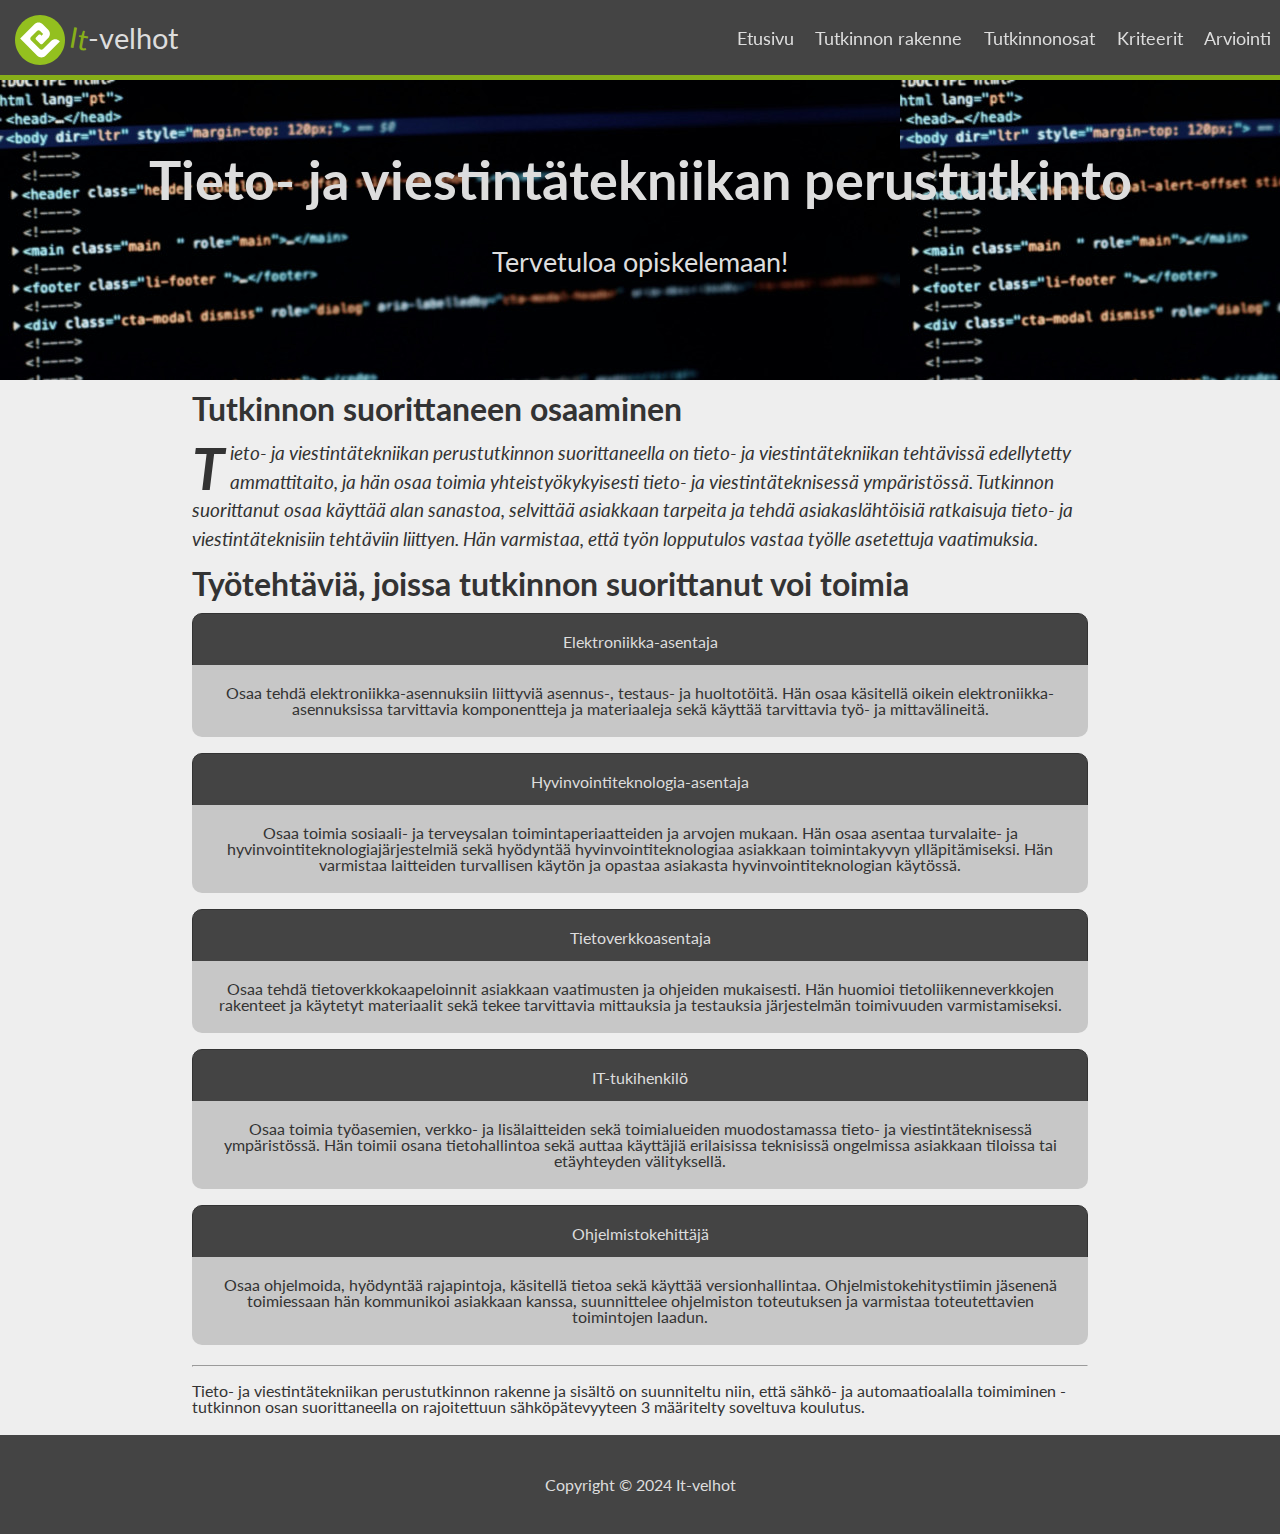
==== html/index.html @ d4f1b91a "imgs & 2 new pages" ====
<!DOCTYPE html>
<html lang="fi">
<head>
    <meta charset="UTF-8">
    <meta name="viewport" content="width=device-width, initial-scale=1.0">
    <title>Etusivu</title>
    <link rel="stylesheet" href="./css/style.css">
</head>
<body>
  <header>
    <div class="logo">
      <img src="./img/esedu.svg" alt="Logo">
      <span class="v-center"><span class="highlight">It</span>-velhot</span>
    </div>
    <nav class="v-center h-right">
      <a href="index.html">Etusivu</a>
      <a href="tutkinnon-muodostuminen.html">Tutkinnon rakenne</a>
      <a href="tutkinnonosat.html">Tutkinnonosat</a>
      <a href="kriteerit.html">Kriteerit</a>
      <a href="osaamisen-arviointi.html">Arviointi</a>
    </nav>
  </header>

  <main>

    <section class="showcase">
      <h1>Tieto- ja viestintätekniikan perustutkinto</h1>
      <p>Tervetuloa opiskelemaan!</p>
    </section>

    <section class="content">
      <h1>Tutkinnon suorittaneen osaaminen</h1>
      <p class="ingressi">Tieto- ja viestintätekniikan perustutkinnon suorittaneella on tieto- ja viestintätekniikan tehtävissä edellytetty ammattitaito, ja hän osaa toimia yhteistyökykyisesti tieto- ja viestintäteknisessä ympäristössä. Tutkinnon suorittanut osaa käyttää alan sanastoa, selvittää asiakkaan tarpeita ja tehdä asiakaslähtöisiä ratkaisuja tieto- ja viestintäteknisiin tehtäviin liittyen. Hän varmistaa, että työn lopputulos vastaa työlle asetettuja vaatimuksia.</p>
    </section>

    <section class="tutkinnot">
      <h1>Työtehtäviä, joissa tutkinnon suorittanut voi toimia</h1>
      </a>
      <a href="#">Elektroniikka-asentaja</a>
      <p>Osaa tehdä elektroniikka-asennuksiin liittyviä asennus-, testaus- ja huoltotöitä. Hän osaa käsitellä oikein elektroniikka-asennuksissa tarvittavia komponentteja ja materiaaleja sekä käyttää tarvittavia työ- ja mittavälineitä.</p>
      <a href="#">Hyvinvointiteknologia-asentaja</a>
      <p>Osaa toimia sosiaali- ja terveysalan toimintaperiaatteiden ja arvojen mukaan. Hän osaa asentaa turvalaite- ja hyvinvointiteknologiajärjestelmiä sekä hyödyntää hyvinvointiteknologiaa asiakkaan toimintakyvyn ylläpitämiseksi. Hän varmistaa laitteiden turvallisen käytön ja opastaa asiakasta hyvinvointiteknologian käytössä.</p>
      <a href="#">Tietoverkkoasentaja</a>
      <p>Osaa tehdä tietoverkkokaapeloinnit asiakkaan vaatimusten ja ohjeiden mukaisesti. Hän huomioi tietoliikenneverkkojen rakenteet ja käytetyt materiaalit sekä tekee tarvittavia mittauksia ja testauksia järjestelmän toimivuuden varmistamiseksi.</p>
      <a href="#">IT-tukihenkilö</a>
      <p>Osaa toimia työasemien, verkko- ja lisälaitteiden sekä toimialueiden muodostamassa tieto- ja viestintäteknisessä ympäristössä. Hän toimii osana tietohallintoa sekä auttaa käyttäjiä erilaisissa teknisissä ongelmissa asiakkaan tiloissa tai etäyhteyden välityksellä.</p>
      <a href="#">Ohjelmistokehittäjä</a>
      <p>Osaa ohjelmoida, hyödyntää rajapintoja, käsitellä tietoa sekä käyttää versionhallintaa. Ohjelmistokehitystiimin jäsenenä toimiessaan hän kommunikoi asiakkaan kanssa, suunnittelee ohjelmiston toteutuksen ja varmistaa toteutettavien toimintojen laadun.</p>
    </section>

    <section>
      <hr>
      <p>Tieto- ja viestintätekniikan perustutkinnon rakenne ja sisältö on suunniteltu niin, että sähkö- ja automaatioalalla toimiminen -tutkinnon osan suorittaneella on rajoitettuun sähköpätevyyteen 3 määritelty soveltuva koulutus.</p>
    </section>

  </main>

  <footer>
    <div class="logo">
      Copyright &copy; 2024 <span>It-velhot</span>
    </div>
  </footer>

</body>
</html>
---- html/css/style.css ----
/* Projektin tyylit */
@import url('https://fonts.googleapis.com/css2?family=Lato:ital,wght@0,100;0,300;0,400;0,700;0,900;1,100;1,300;1,400;1,700;1,900&display=swap');

:root {
    --teksti: #333333;
    --tausta: #eeeeee;
    --teksti-vaalea: #dddddd;
    --bg-dark: #444444;
    --bg-cell1: #C7C7C7;
    --bg-cell2: #DDDDDD;
    --highlight: #87af19;
}

* {
    box-sizing: border-box;
}

/* Yleiskäyttöisiä tyylejä */

/* Vertikaalista keskittämistä */
.v-center {
    position: absolute;
    transform: translateY(-50%);
    top: 50%;
}

/* Horisontaalinen oikea tasaus */
.h-right {
    position: absolute;
    right: 0;

}

/* Highlight */
.highlight {
    color: var(--highlight);
    display: inline-block;
    transform: rotate(10deg);
}

body {
    margin: 0;
    padding: 0;
    font-family: 'Lato', sans-serif;
    background-color: var(--tausta);
    color: var(--teksti);
}

/* Header */
header {
    z-index: 1;
    background-color: var(--bg-dark);
    color: var(--teksti-vaalea);
    padding: 10px;
    height: 80px;
    position: fixed;
    width: 100%;
    top: 0;
    border-bottom: var(--highlight) solid 5px;
}

header .logo {
    float: left;
    font-size: 1.8em;
}

header .logo img {
    height: 60px;
    padding: 5px;
    display: block;
    float: left;
}


header nav a {
    display: inline-block;
    font-size: 1.1em;
    color: var(--teksti-vaalea);
    text-decoration: none;
    padding: 30px 0.5em;
}

header nav a:hover{
    color: var(--teksti);
    background-color: var(--highlight);
}

.ingressi {
    font-size: 1.2em;
    font-style: italic;
    line-height: 1.5em;
}

.ingressi::first-letter {
    float: left;
    font-size: 3em;
    line-height: 1em;
    font-weight: bold;
    margin-right: 0.1em;
}

/* main-lohkon tyylit */
main {
    font-size: 1em;
    line-height: 1em;
    padding-top: 80px;

}

/* section-lohkon tyylit */

section {
    max-width: 900px;
    width: 70%;
    margin: 20px auto;
}

/* showcase */
.showcase {
    background-image: url("../img/screenofcode.jpg");
    color: var(--teksti-vaalea);
    width: 100%;
    max-width: 100%;
    padding: 40px 0;
    text-align: center;
    margin: 0 auto;
    height: 300px;
    font-size: 1.7em;
    line-height: 1.7em;
}

/* Ammattitaitovaatimukset */
.ammattitaitovaatimukset {
    padding: 0px 50px;
    margin-bottom: 60px
}

.ammattitaitovaatimukset > li {
    list-style-type: none;
}

.ammattitaitovaatimukset > li > ul {
    border-left: var(--highlight) solid 5px;
}

.ammattitaitovaatimukset > li > ul > li {
    padding: 1px;
    list-style-type: square;
}

.jarjestysnumero {
    text-align: right;
    font-size: 0.7em;
}

/* Tutkinnot */
.tutkinnot a{
    display: block;
    width: 100%;
    text-align: center;
    text-decoration: none;
    background-color: var(--bg-dark);
    color: var(--teksti-vaalea);
    border: 1px solid var(--teksti);
    padding: 20px;
    margin: 10px 0;
    border-radius: 10px 10px 0px 0px;
}

.tutkinnot a:hover{
    color: var(--teksti);
    background-color: var(--highlight);
}

.tutkinnot p {
    background-color:var(--bg-cell1);
    text-align: center;
    padding: 20px;
    margin-block-start: -1em;
    border-radius: 0px 0px 10px 10px;
}

footer {
    background-color: var(--bg-dark);
    color: var(--teksti-vaalea);
    padding: 40px;
    text-align: center;
}

/* tablen tyylit */
.taulukko { 
    border-spacing: 0.2em 0.4em;
}

th {
    transform: rotate(-10deg);
    background-color: var(--highlight);
    color: var(--teksti-vaalea);
    font-size: 1.2em;
    width: 150px;
    height: 50px;
    padding: 10px;
    border: 3px solid #a8ce40;
    border-radius: 70px;
    border-end-start-radius: 10px;
    border-start-end-radius: 10px;
}

tbody td { 
    margin-left: 40px;
    display: block;
    max-height: 200px;
    padding: 1em 2em;
    border-radius: 20px;
    background-color: var(--bg-cell1);
}

.taulukko > tbody > tr {
    border-left: var(--highlight) solid 10px;
    display: block;
    padding: 15px 0px;
}

.taulukko > tbody td:nth-child(even) {
    background-color: var(--bg-cell2);
  }
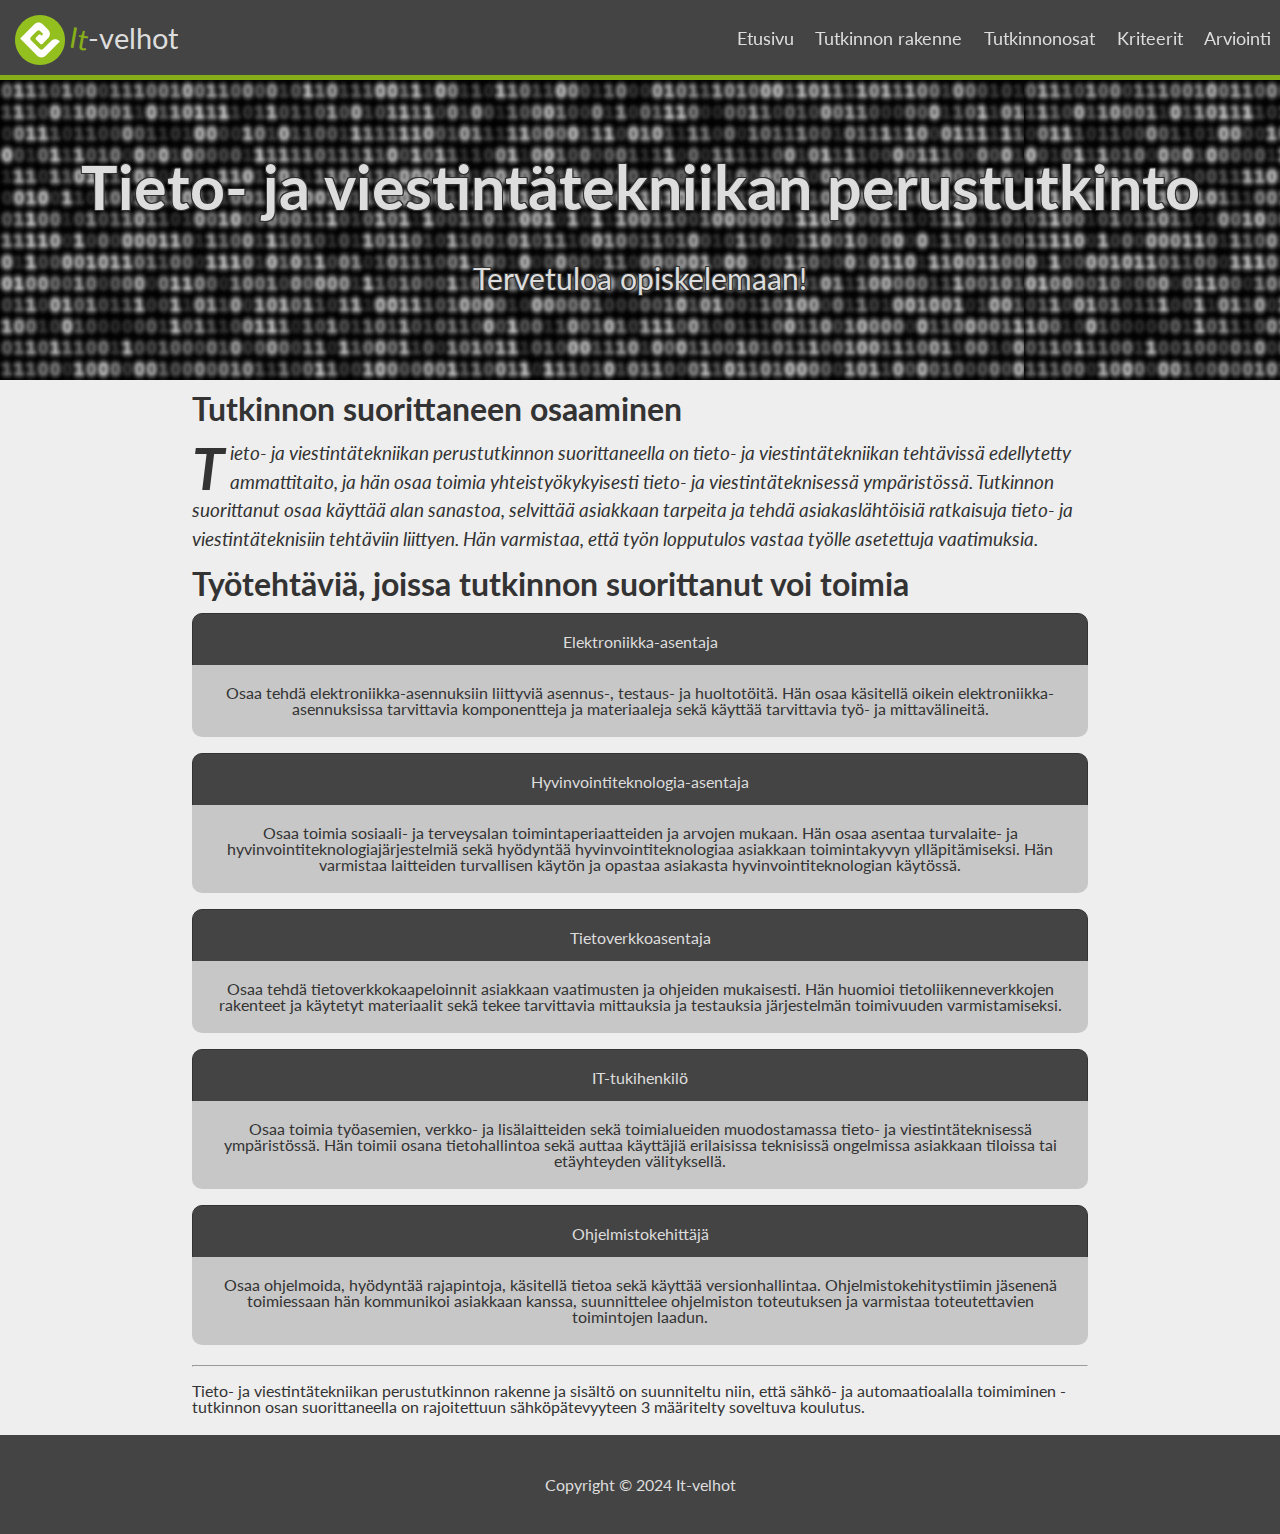
==== commit 619ee0b2: "finishing touches" ====
--- a/html/index.html
+++ b/html/index.html
@@ -35,7 +35,6 @@
 
     <section class="tutkinnot">
       <h1>Työtehtäviä, joissa tutkinnon suorittanut voi toimia</h1>
-      </a>
       <a href="#">Elektroniikka-asentaja</a>
       <p>Osaa tehdä elektroniikka-asennuksiin liittyviä asennus-, testaus- ja huoltotöitä. Hän osaa käsitellä oikein elektroniikka-asennuksissa tarvittavia komponentteja ja materiaaleja sekä käyttää tarvittavia työ- ja mittavälineitä.</p>
       <a href="#">Hyvinvointiteknologia-asentaja</a>
--- a/html/css/style.css
+++ b/html/css/style.css
@@ -117,7 +117,7 @@
 
 /* showcase */
 .showcase {
-    background-image: url("../img/screenofcode.jpg");
+    background-image: url("../img/binary.jpg");
     color: var(--teksti-vaalea);
     width: 100%;
     max-width: 100%;
@@ -125,8 +125,17 @@
     text-align: center;
     margin: 0 auto;
     height: 300px;
-    font-size: 1.7em;
+    font-size: 1.9em;
     line-height: 1.7em;
+    text-shadow:
+        -1px -1px 0 var(--teksti),
+        0   -1px 0 var(--teksti),
+        1px -1px 0 var(--teksti),
+        1px  0   0 var(--teksti),
+        1px  1px 0 var(--teksti),
+        0    1px 0 var(--teksti),
+        -1px  1px 0 var(--teksti),
+        -1px  0   0 var(--teksti);
 }
 
 /* Ammattitaitovaatimukset */
@@ -141,6 +150,7 @@
 
 .ammattitaitovaatimukset > li > ul {
     border-left: var(--highlight) solid 5px;
+    background-color: var(--bg-cell2);
 }
 
 .ammattitaitovaatimukset > li > ul > li {
@@ -151,6 +161,11 @@
 .jarjestysnumero {
     text-align: right;
     font-size: 0.7em;
+}
+/* Arviointi */
+.tasot {
+    display: block;
+    text-align: center;
 }
 
 /* Tutkinnot */
@@ -187,40 +202,52 @@
     text-align: center;
 }
 
-/* tablen tyylit */
-.taulukko { 
-    border-spacing: 0.2em 0.4em;
-}
-
-th {
+/* Tutkinnon muodostuminen sivun tyylit*/
+.tutkintonimikkeet {
+    font-size: 1.1em;
+}
+
+.tutkintonimikkeet > ul{
+    border-left: var(--highlight) solid 5px;
+    background-color: var(--bg-cell2);
+}
+
+.tutkintonimikkeet > ul > li{
+    padding: 10px;
+}
+
+
+/* Kriteerit listan tyylit */
+.kriteerit > ul > li {
+    border-left: var(--highlight) solid 10px;
+    list-style-type: none;
+    padding: 15px 0px;
+}
+
+.kriteerit > ul > li > h3{
     transform: rotate(-10deg);
     background-color: var(--highlight);
     color: var(--teksti-vaalea);
     font-size: 1.2em;
     width: 150px;
     height: 50px;
-    padding: 10px;
+    padding: 10px 0.8em;
     border: 3px solid #a8ce40;
     border-radius: 70px;
     border-end-start-radius: 10px;
     border-start-end-radius: 10px;
 }
 
-tbody td { 
+.kriteerit > ul > li > ul > li{ 
+    list-style-type: square;
+    list-style-position: inside;
     margin-left: 40px;
-    display: block;
     max-height: 200px;
     padding: 1em 2em;
     border-radius: 20px;
     background-color: var(--bg-cell1);
 }
 
-.taulukko > tbody > tr {
-    border-left: var(--highlight) solid 10px;
-    display: block;
-    padding: 15px 0px;
-}
-
-.taulukko > tbody td:nth-child(even) {
+.kriteerit > ul > li > ul li:nth-child(even) {
     background-color: var(--bg-cell2);
   }